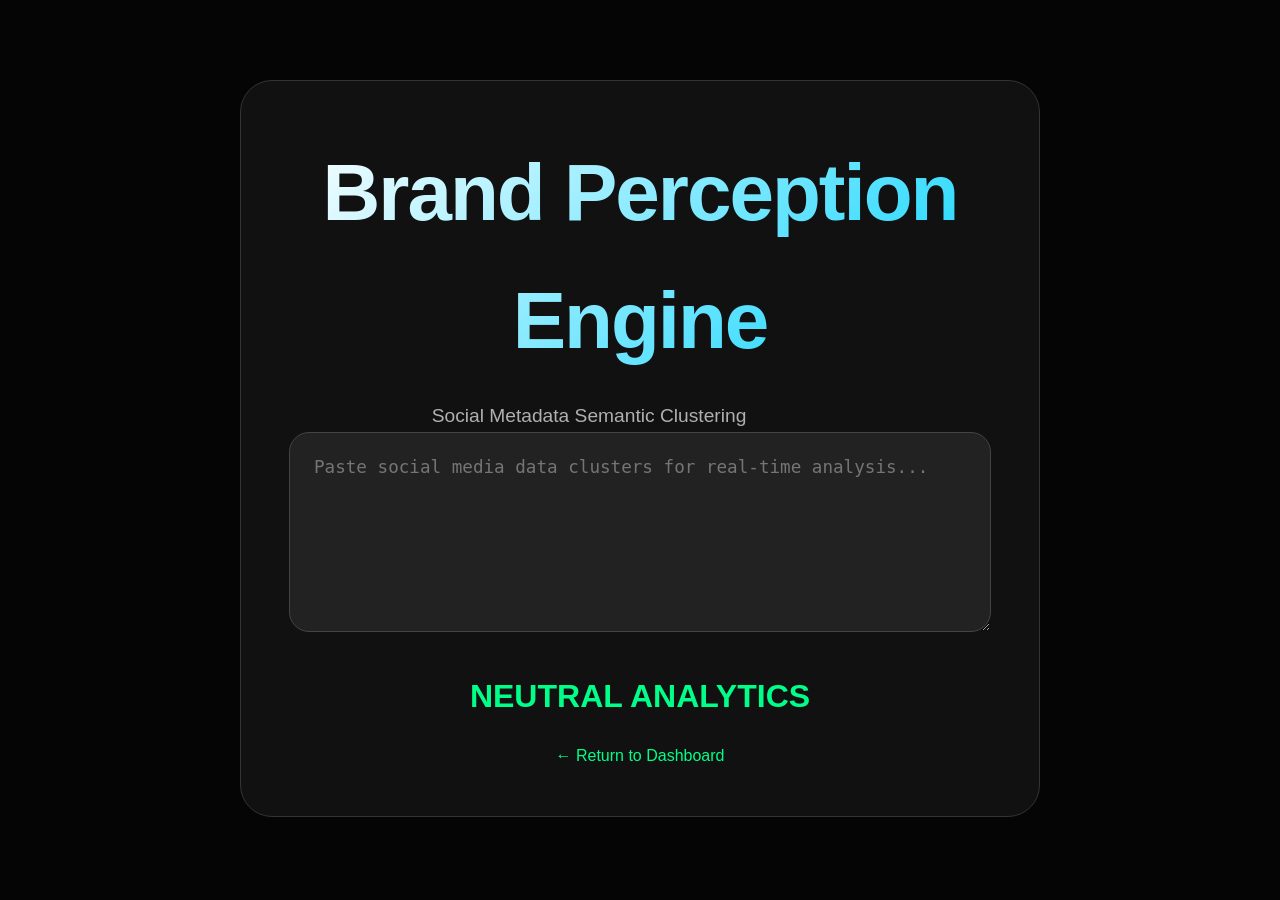
==== brand-perception/index.html @ d38cd3a5 "Refactor repository structure: 6 separate AI/ML projects in subdirectories" ====
<!DOCTYPE html>
<html lang="en">
<head>
    <meta charset="UTF-8">
    <meta name="viewport" content="width=device-width, initial-scale=1.0">
    <title>Brand Perception AI | Sentiment</title>
    <link rel="stylesheet" href="../style.css">
    <style>
        body { padding: 40px; text-align: center; }
        .mood-engine { max-width: 800px; margin: 40px auto; background: #111; padding: 3rem; border-radius: 32px; border: 1px solid #333; }
        textarea { width: 100%; height: 200px; padding: 1.5rem; border-radius: 20px; background: #222; color: #fff; border: 1px solid #444; font-size: 1.1rem; }
        #mood-status { font-size: 2rem; font-weight: 800; margin-top: 2rem; color: #00ff88; }
        .dashboard-link { margin-top: 20px; display: inline-block; color: #00ff88; text-decoration: none; }
    </style>
</head>
<body>
    <div class="mood-engine">
        <h1 class="title-reveal">Brand Perception Engine</h1>
        <p class="subtitle">Social Metadata Semantic Clustering</p>
        <textarea id="mood-input" placeholder="Paste social media data clusters for real-time analysis..."></textarea>
        <div id="mood-status">NEUTRAL ANALYTICS</div>
        <a href="../index.html" class="dashboard-link">← Return to Dashboard</a>
    </div>

    <script>
        const input = document.getElementById('mood-input');
        const status = document.getElementById('mood-status');
        input.addEventListener('input', (e) => {
            const text = e.target.value.toLowerCase();
            const pos = ['good', 'love', 'great', 'best', 'happy', 'awesome'];
            const neg = ['bad', 'sad', 'hate', 'worst', 'terrible', 'fail'];
            let score = 0;
            text.split(' ').forEach(w => {
                if(pos.includes(w)) score++;
                if(neg.includes(w)) score--;
            });
            status.innerText = score > 0 ? "POSITIVE PERCEPTION" : (score < 0 ? "NEGATIVE RISK" : "NEUTRAL ANALYTICS");
            status.style.color = score > 0 ? "#00ff88" : (score < 0 ? "#ff4e50" : "#888");
        });
    </script>
</body>
</html>
---- style.css ----
:root {
  --bg-color: #050505;
  --card-bg: rgba(20, 20, 20, 0.7);
  --border-color: rgba(255, 255, 255, 0.1);
  --primary-glow: rgba(0, 210, 255, 0.4);
  --secondary-glow: rgba(110, 0, 255, 0.4);
  --font-family: 'Outfit', sans-serif;
  --text-primary: #ffffff;
  --text-secondary: #b0b0b0;
  --accent-color: #00d2ff;
}

* {
  margin: 0;
  padding: 0;
  box-sizing: border-box;
}

body {
  background-color: var(--bg-color);
  color: var(--text-primary);
  font-family: var(--font-family);
  overflow-x: hidden;
  line-height: 1.6;
}

#bg-canvas {
  position: fixed;
  top: 0;
  left: 0;
  width: 100%;
  height: 100%;
  z-index: -1;
  pointer-events: none;
}

.container {
  max-width: 1200px;
  margin: 0 auto;
  padding: 2rem;
}

header {
  height: 100vh;
  display: flex;
  flex-direction: column;
  justify-content: center;
  align-items: center;
  text-align: center;
  background: radial-gradient(circle at 50% 50%, var(--primary-glow) 0%, transparent 70%);
}

.title-reveal {
  font-size: 5rem;
  font-weight: 800;
  letter-spacing: -2px;
  background: linear-gradient(135deg, #fff 0%, #00d2ff 100%);
  -webkit-background-clip: text;
  -webkit-text-fill-color: transparent;
  margin-bottom: 1rem;
}

.subtitle {
  font-size: 1.2rem;
  color: var(--text-secondary);
  max-width: 600px;
}

.grid {
  display: grid;
  grid-template-columns: repeat(auto-fit, minmax(300px, 1fr));
  gap: 2rem;
  margin-top: 5rem;
}

.project-card {
  background: var(--card-bg);
  border: 1px solid var(--border-color);
  border-radius: 24px;
  padding: 2rem;
  transition: all 0.4s cubic-bezier(0.175, 0.885, 0.32, 1.275);
  cursor: pointer;
  position: relative;
  overflow: hidden;
  backdrop-filter: blur(10px);
}

.project-card::before {
  content: '';
  position: absolute;
  top: 0;
  left: 0;
  width: 100%;
  height: 4px;
  background: linear-gradient(90deg, #00d2ff, #6e00ff);
  opacity: 0;
  transition: opacity 0.3s ease;
}

.project-card:hover {
  transform: translateY(-10px);
  border-color: rgba(0, 210, 255, 0.5);
  box-shadow: 0 20px 40px rgba(0, 0, 0, 0.4);
}

.project-card:hover::before {
  opacity: 1;
}

.project-card h3 {
  font-size: 1.8rem;
  margin-bottom: 0.5rem;
  background: linear-gradient(to right, #fff, #888);
  -webkit-background-clip: text;
  -webkit-text-fill-color: transparent;
}

.project-card p {
  color: var(--text-secondary);
  font-size: 0.95rem;
}

.icon {
  width: 48px;
  height: 48px;
  margin-bottom: 1.5rem;
  display: flex;
  align-items: center;
  justify-content: center;
  border-radius: 12px;
  background: rgba(255, 255, 255, 0.05);
}

.neon-button {
  margin-top: 1.5rem;
  display: inline-block;
  padding: 0.8rem 1.5rem;
  background: transparent;
  border: 1px solid var(--accent-color);
  color: var(--accent-color);
  border-radius: 50px;
  font-weight: 600;
  text-decoration: none;
  transition: all 0.3s ease;
  font-size: 0.9rem;
}

.neon-button:hover {
  background: var(--accent-color);
  color: #000;
  box-shadow: 0 0 20px var(--accent-color);
}

/* Animations */
@keyframes fadeIn {
  from { opacity: 0; transform: translateY(20px); }
  to { opacity: 1; transform: translateY(0); }
}

.fade-in {
  animation: fadeIn 1s forwards;
}

/* Glass UI for active project */
#project-viewer {
  position: fixed;
  top: 0;
  left: 0;
  width: 100%;
  height: 100%;
  background: rgba(0, 0, 0, 0.9);
  z-index: 100;
  display: none;
  padding: 5%;
  overflow-y: auto;
}

.viewer-content {
  background: var(--card-bg);
  border: 1px solid var(--border-color);
  border-radius: 32px;
  padding: 3rem;
  max-width: 1000px;
  margin: 0 auto;
  position: relative;
  backdrop-filter: blur(20px);
}

.close-viewer {
  position: absolute;
  top: 2rem;
  right: 2rem;
  font-size: 2rem;
  cursor: pointer;
  color: #888;
}

/* ML Elements Styles */
.ml-container {
  margin-top: 2rem;
}

#webcam {
  width: 100%;
  max-width: 640px;
  border-radius: 16px;
  background: #000;
  display: block;
  margin: 0 auto;
}

.canvas-overlay {
  position: absolute;
  top: 0;
  left: 0;
}
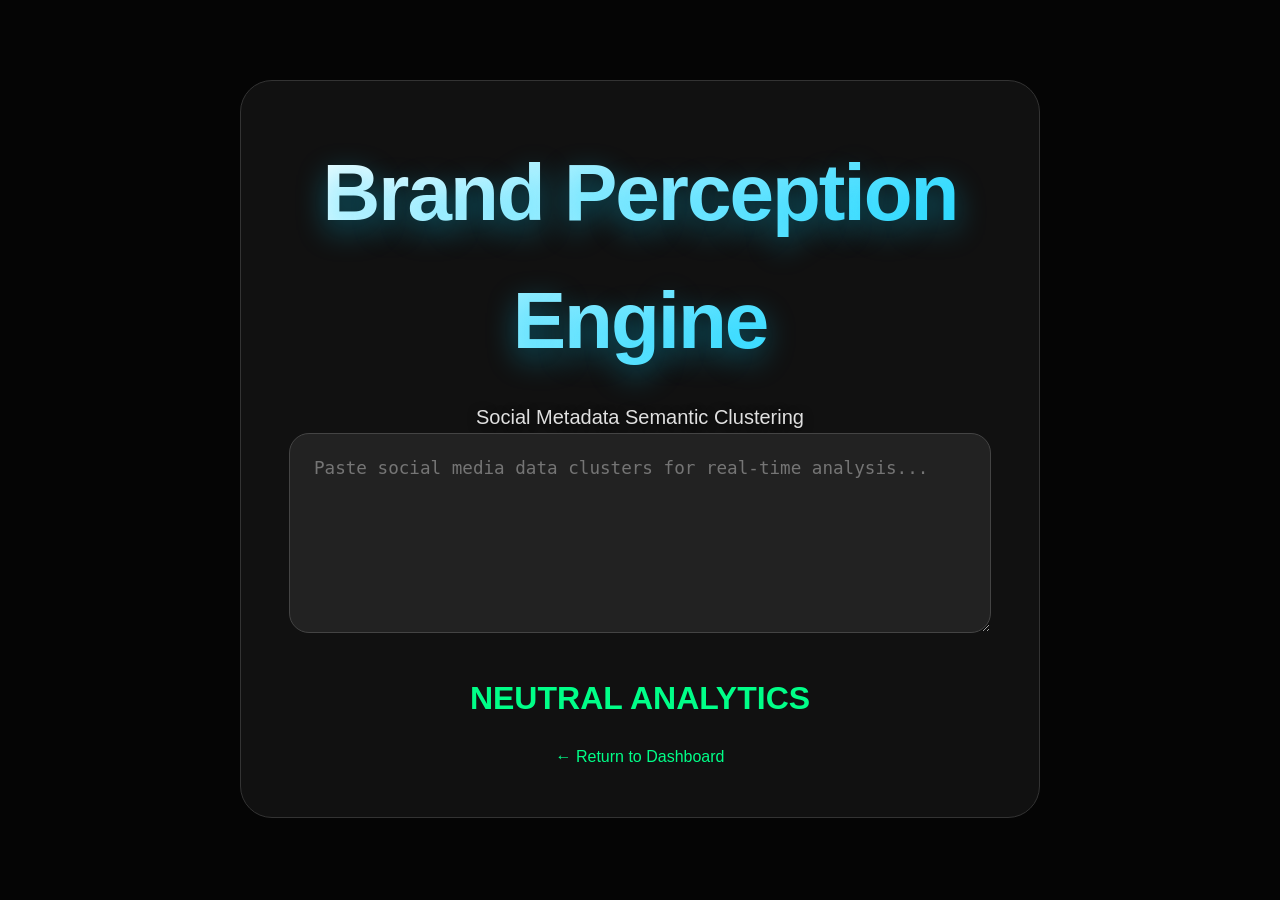
==== commit 0362e6f4: "Optimize typography and visibility: high-contrast text and forced animation reveal" ====
--- a/brand-perception/index.html
+++ b/brand-perception/index.html
@@ -15,7 +15,7 @@
 </head>
 <body>
     <div class="mood-engine">
-        <h1 class="title-reveal">Brand Perception Engine</h1>
+        <h1 class="title-reveal fade-in">Brand Perception Engine</h1>
         <p class="subtitle">Social Metadata Semantic Clustering</p>
         <textarea id="mood-input" placeholder="Paste social media data clusters for real-time analysis..."></textarea>
         <div id="mood-status">NEUTRAL ANALYTICS</div>
--- a/style.css
+++ b/style.css
@@ -6,7 +6,7 @@
   --secondary-glow: rgba(110, 0, 255, 0.4);
   --font-family: 'Outfit', sans-serif;
   --text-primary: #ffffff;
-  --text-secondary: #b0b0b0;
+  --text-secondary: #e0e0e0;
   --accent-color: #00d2ff;
 }
 
@@ -57,13 +57,17 @@
   background: linear-gradient(135deg, #fff 0%, #00d2ff 100%);
   -webkit-background-clip: text;
   -webkit-text-fill-color: transparent;
+  color: #fff; /* Fallback for older browsers */
   margin-bottom: 1rem;
+  text-shadow: 0 10px 30px rgba(0, 210, 255, 0.4);
 }
 
 .subtitle {
-  font-size: 1.2rem;
+  font-size: 1.25rem;
+  font-weight: 400;
   color: var(--text-secondary);
-  max-width: 600px;
+  max-width: 800px;
+  text-shadow: 0 2px 10px rgba(0,0,0,0.5);
 }
 
 .grid {
